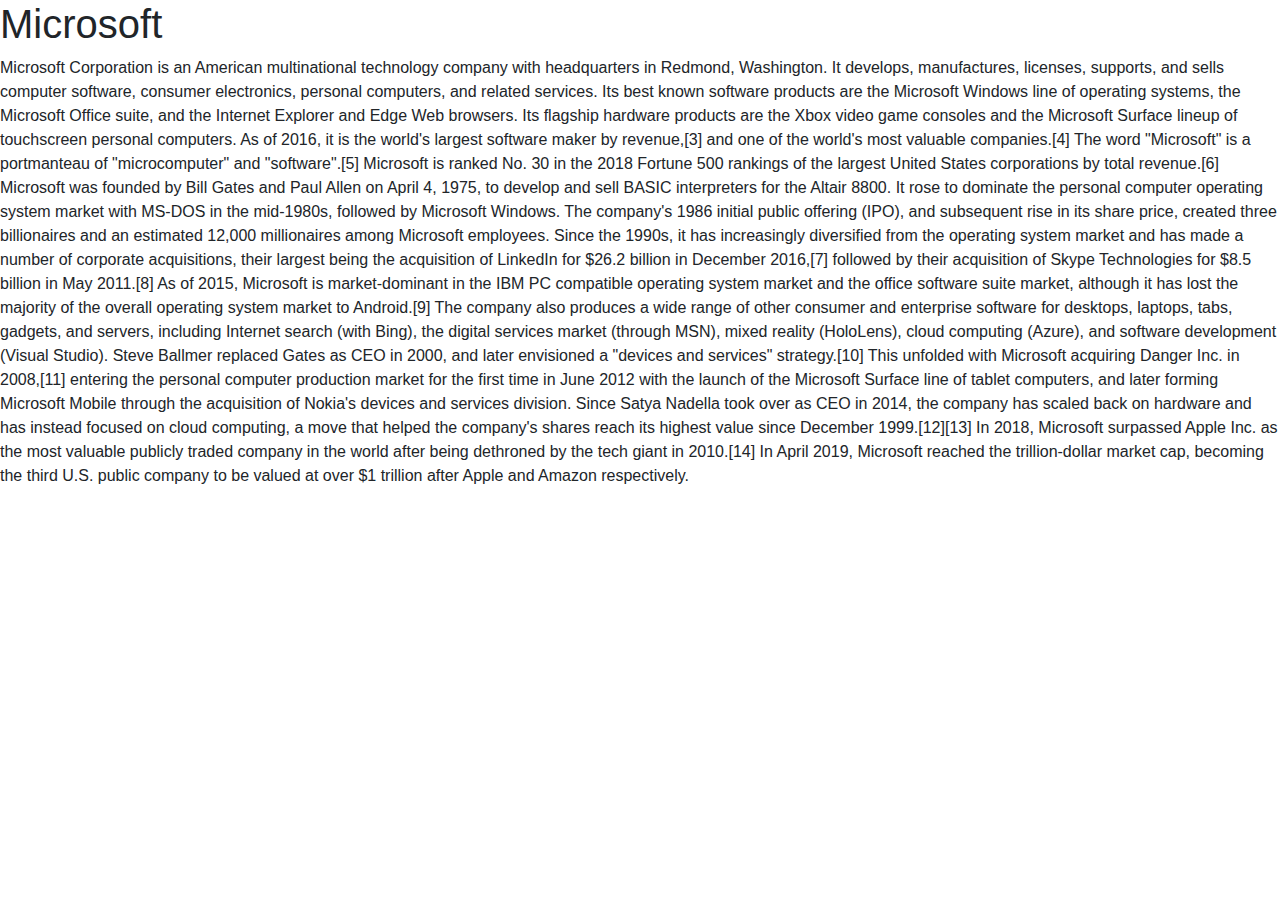
==== AssigmentHTML.html @ 110fbdb4 "Merge pull request #2 from rnwatt/HTML" ====
<!DOCTYPE html>
<html lang="en" dir="ltr">
  <head>
    <link rel="stylesheet" href="https://stackpath.bootstrapcdn.com/bootstrap/4.3.1/css/bootstrap.min.css" integrity="sha384-ggOyR0iXCbMQv3Xipma34MD+dH/1fQ784/j6cY/iJTQUOhcWr7x9JvoRxT2MZw1T" crossorigin="anonymous">
    <meta charset="utf-8">
    <title></title>
  </head>
  <body>
    <h1>Microsoft</h1>
    <p>
      Microsoft Corporation is an American multinational technology company with headquarters in Redmond, Washington. It develops, manufactures, licenses, supports, and sells computer software, consumer electronics, personal computers, and related services. Its best known software products are the Microsoft Windows line of operating systems, the Microsoft Office suite, and the Internet Explorer and Edge Web browsers. Its flagship hardware products are the Xbox video game consoles and the Microsoft Surface lineup of touchscreen personal computers. As of 2016, it is the world's largest software maker by revenue,[3] and one of the world's most valuable companies.[4] The word "Microsoft" is a portmanteau of "microcomputer" and "software".[5] Microsoft is ranked No. 30 in the 2018 Fortune 500 rankings of the largest United States corporations by total revenue.[6]

      Microsoft was founded by Bill Gates and Paul Allen on April 4, 1975, to develop and sell BASIC interpreters for the Altair 8800. It rose to dominate the personal computer operating system market with MS-DOS in the mid-1980s, followed by Microsoft Windows. The company's 1986 initial public offering (IPO), and subsequent rise in its share price, created three billionaires and an estimated 12,000 millionaires among Microsoft employees. Since the 1990s, it has increasingly diversified from the operating system market and has made a number of corporate acquisitions, their largest being the acquisition of LinkedIn for $26.2 billion in December 2016,[7] followed by their acquisition of Skype Technologies for $8.5 billion in May 2011.[8]

      As of 2015, Microsoft is market-dominant in the IBM PC compatible operating system market and the office software suite market, although it has lost the majority of the overall operating system market to Android.[9] The company also produces a wide range of other consumer and enterprise software for desktops, laptops, tabs, gadgets, and servers, including Internet search (with Bing), the digital services market (through MSN), mixed reality (HoloLens), cloud computing (Azure), and software development (Visual Studio).

      Steve Ballmer replaced Gates as CEO in 2000, and later envisioned a "devices and services" strategy.[10] This unfolded with Microsoft acquiring Danger Inc. in 2008,[11] entering the personal computer production market for the first time in June 2012 with the launch of the Microsoft Surface line of tablet computers, and later forming Microsoft Mobile through the acquisition of Nokia's devices and services division. Since Satya Nadella took over as CEO in 2014, the company has scaled back on hardware and has instead focused on cloud computing, a move that helped the company's shares reach its highest value since December 1999.[12][13]

      In 2018, Microsoft surpassed Apple Inc. as the most valuable publicly traded company in the world after being dethroned by the tech giant in 2010.[14] In April 2019, Microsoft reached the trillion-dollar market cap, becoming the third U.S. public company to be valued at over $1 trillion after Apple and Amazon respectively.
    </p>
  </body>
</html>
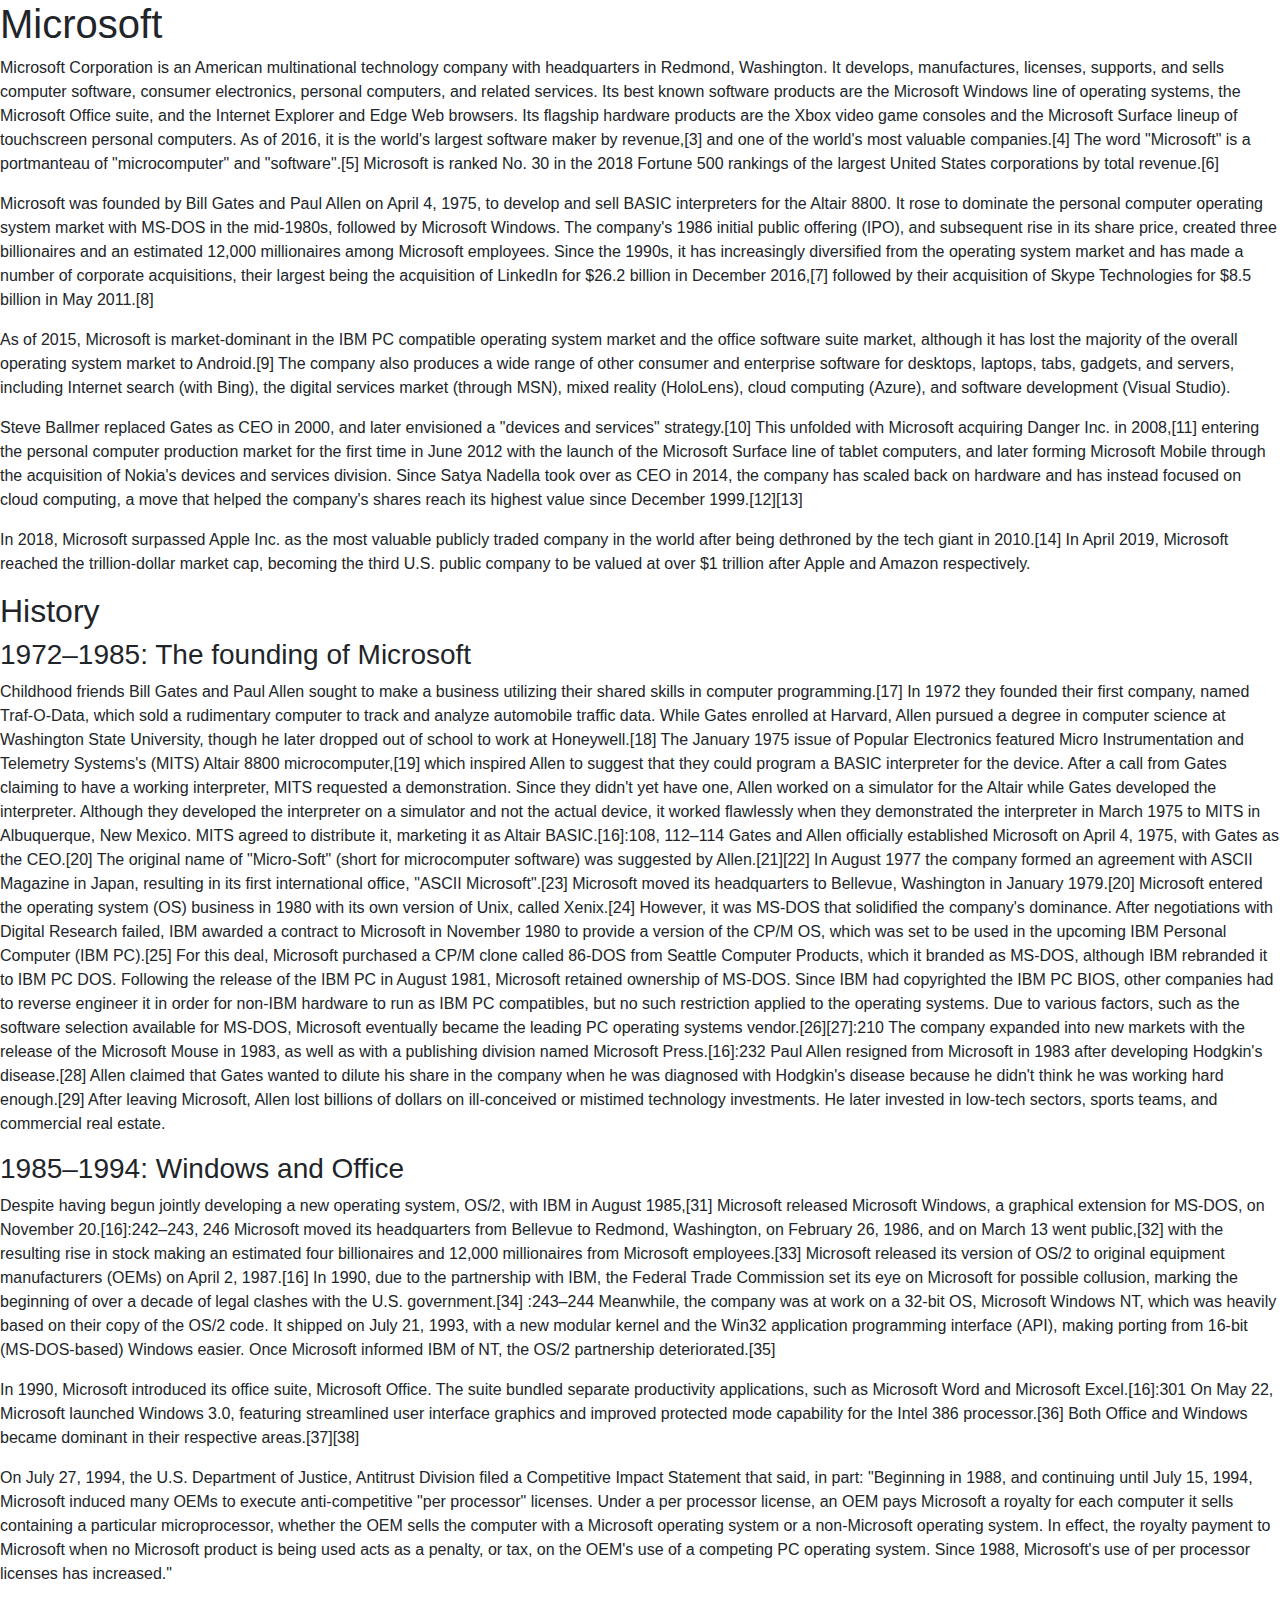
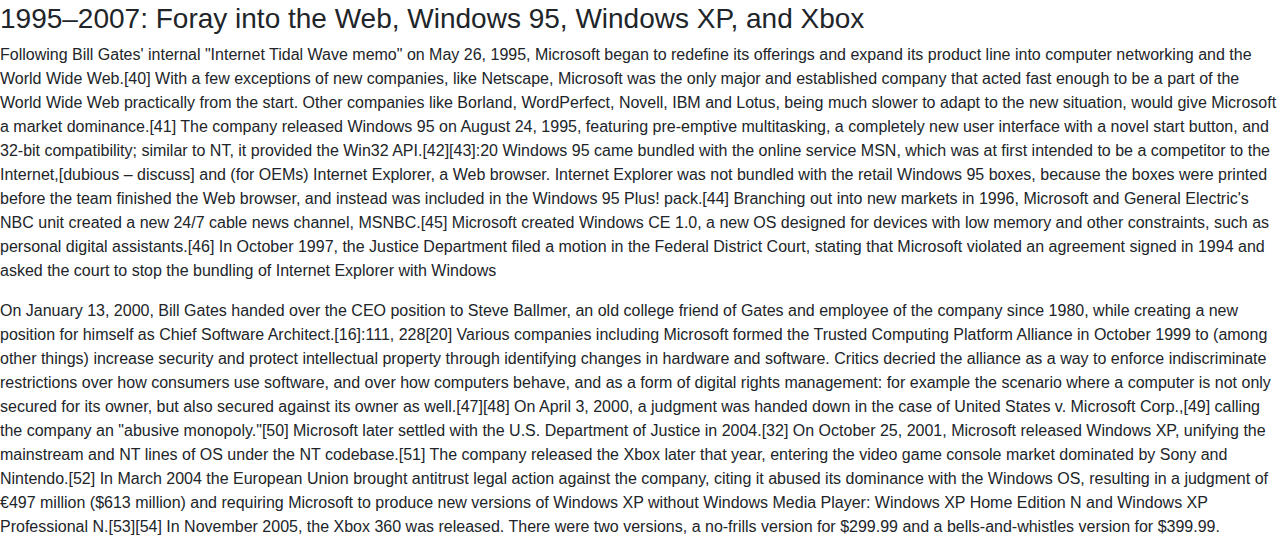
==== commit ce126454: "Merge pull request #3 from rnwatt/HTML" ====
--- a/AssigmentHTML.html
+++ b/AssigmentHTML.html
@@ -9,14 +9,48 @@
     <h1>Microsoft</h1>
     <p>
       Microsoft Corporation is an American multinational technology company with headquarters in Redmond, Washington. It develops, manufactures, licenses, supports, and sells computer software, consumer electronics, personal computers, and related services. Its best known software products are the Microsoft Windows line of operating systems, the Microsoft Office suite, and the Internet Explorer and Edge Web browsers. Its flagship hardware products are the Xbox video game consoles and the Microsoft Surface lineup of touchscreen personal computers. As of 2016, it is the world's largest software maker by revenue,[3] and one of the world's most valuable companies.[4] The word "Microsoft" is a portmanteau of "microcomputer" and "software".[5] Microsoft is ranked No. 30 in the 2018 Fortune 500 rankings of the largest United States corporations by total revenue.[6]
-
+    </p>
+    <p>
       Microsoft was founded by Bill Gates and Paul Allen on April 4, 1975, to develop and sell BASIC interpreters for the Altair 8800. It rose to dominate the personal computer operating system market with MS-DOS in the mid-1980s, followed by Microsoft Windows. The company's 1986 initial public offering (IPO), and subsequent rise in its share price, created three billionaires and an estimated 12,000 millionaires among Microsoft employees. Since the 1990s, it has increasingly diversified from the operating system market and has made a number of corporate acquisitions, their largest being the acquisition of LinkedIn for $26.2 billion in December 2016,[7] followed by their acquisition of Skype Technologies for $8.5 billion in May 2011.[8]
-
+    </p>
+    <p>
       As of 2015, Microsoft is market-dominant in the IBM PC compatible operating system market and the office software suite market, although it has lost the majority of the overall operating system market to Android.[9] The company also produces a wide range of other consumer and enterprise software for desktops, laptops, tabs, gadgets, and servers, including Internet search (with Bing), the digital services market (through MSN), mixed reality (HoloLens), cloud computing (Azure), and software development (Visual Studio).
-
+    </p>
+    <p>
       Steve Ballmer replaced Gates as CEO in 2000, and later envisioned a "devices and services" strategy.[10] This unfolded with Microsoft acquiring Danger Inc. in 2008,[11] entering the personal computer production market for the first time in June 2012 with the launch of the Microsoft Surface line of tablet computers, and later forming Microsoft Mobile through the acquisition of Nokia's devices and services division. Since Satya Nadella took over as CEO in 2014, the company has scaled back on hardware and has instead focused on cloud computing, a move that helped the company's shares reach its highest value since December 1999.[12][13]
-
+    </p>
+    <p>
       In 2018, Microsoft surpassed Apple Inc. as the most valuable publicly traded company in the world after being dethroned by the tech giant in 2010.[14] In April 2019, Microsoft reached the trillion-dollar market cap, becoming the third U.S. public company to be valued at over $1 trillion after Apple and Amazon respectively.
     </p>
+
+    <h2>History</h2>
+    <h3>1972–1985: The founding of Microsoft</h3>
+    <p>
+      Childhood friends Bill Gates and Paul Allen sought to make a business utilizing their shared skills in computer programming.[17] In 1972 they founded their first company, named Traf-O-Data, which sold a rudimentary computer to track and analyze automobile traffic data. While Gates enrolled at Harvard, Allen pursued a degree in computer science at Washington State University, though he later dropped out of school to work at Honeywell.[18] The January 1975 issue of Popular Electronics featured Micro Instrumentation and Telemetry Systems's (MITS) Altair 8800 microcomputer,[19] which inspired Allen to suggest that they could program a BASIC interpreter for the device. After a call from Gates claiming to have a working interpreter, MITS requested a demonstration. Since they didn't yet have one, Allen worked on a simulator for the Altair while Gates developed the interpreter. Although they developed the interpreter on a simulator and not the actual device, it worked flawlessly when they demonstrated the interpreter in March 1975 to MITS in Albuquerque, New Mexico. MITS agreed to distribute it, marketing it as Altair BASIC.[16]:108, 112–114 Gates and Allen officially established Microsoft on April 4, 1975, with Gates as the CEO.[20] The original name of "Micro-Soft" (short for microcomputer software) was suggested by Allen.[21][22] In August 1977 the company formed an agreement with ASCII Magazine in Japan, resulting in its first international office, "ASCII Microsoft".[23] Microsoft moved its headquarters to Bellevue, Washington in January 1979.[20]
+
+      Microsoft entered the operating system (OS) business in 1980 with its own version of Unix, called Xenix.[24] However, it was MS-DOS that solidified the company's dominance. After negotiations with Digital Research failed, IBM awarded a contract to Microsoft in November 1980 to provide a version of the CP/M OS, which was set to be used in the upcoming IBM Personal Computer (IBM PC).[25] For this deal, Microsoft purchased a CP/M clone called 86-DOS from Seattle Computer Products, which it branded as MS-DOS, although IBM rebranded it to IBM PC DOS. Following the release of the IBM PC in August 1981, Microsoft retained ownership of MS-DOS. Since IBM had copyrighted the IBM PC BIOS, other companies had to reverse engineer it in order for non-IBM hardware to run as IBM PC compatibles, but no such restriction applied to the operating systems. Due to various factors, such as the software selection available for MS-DOS, Microsoft eventually became the leading PC operating systems vendor.[26][27]:210 The company expanded into new markets with the release of the Microsoft Mouse in 1983, as well as with a publishing division named Microsoft Press.[16]:232 Paul Allen resigned from Microsoft in 1983 after developing Hodgkin's disease.[28] Allen claimed that Gates wanted to dilute his share in the company when he was diagnosed with Hodgkin's disease because he didn't think he was working hard enough.[29] After leaving Microsoft, Allen lost billions of dollars on ill-conceived or mistimed technology investments. He later invested in low-tech sectors, sports teams, and commercial real estate.
+    </p>
+
+    <h3>1985–1994: Windows and Office</h3>
+    <p>
+      Despite having begun jointly developing a new operating system, OS/2, with IBM in August 1985,[31] Microsoft released Microsoft Windows, a graphical extension for MS-DOS, on November 20.[16]:242–243, 246 Microsoft moved its headquarters from Bellevue to Redmond, Washington, on February 26, 1986, and on March 13 went public,[32] with the resulting rise in stock making an estimated four billionaires and 12,000 millionaires from Microsoft employees.[33] Microsoft released its version of OS/2 to original equipment manufacturers (OEMs) on April 2, 1987.[16] In 1990, due to the partnership with IBM, the Federal Trade Commission set its eye on Microsoft for possible collusion, marking the beginning of over a decade of legal clashes with the U.S. government.[34] :243–244 Meanwhile, the company was at work on a 32-bit OS, Microsoft Windows NT, which was heavily based on their copy of the OS/2 code. It shipped on July 21, 1993, with a new modular kernel and the Win32 application programming interface (API), making porting from 16-bit (MS-DOS-based) Windows easier. Once Microsoft informed IBM of NT, the OS/2 partnership deteriorated.[35]
+    </p>
+    <p>
+      In 1990, Microsoft introduced its office suite, Microsoft Office. The suite bundled separate productivity applications, such as Microsoft Word and Microsoft Excel.[16]:301 On May 22, Microsoft launched Windows 3.0, featuring streamlined user interface graphics and improved protected mode capability for the Intel 386 processor.[36] Both Office and Windows became dominant in their respective areas.[37][38]
+    </p>
+    <p>
+      On July 27, 1994, the U.S. Department of Justice, Antitrust Division filed a Competitive Impact Statement that said, in part: "Beginning in 1988, and continuing until July 15, 1994, Microsoft induced many OEMs to execute anti-competitive "per processor" licenses. Under a per processor license, an OEM pays Microsoft a royalty for each computer it sells containing a particular microprocessor, whether the OEM sells the computer with a Microsoft operating system or a non-Microsoft operating system. In effect, the royalty payment to Microsoft when no Microsoft product is being used acts as a penalty, or tax, on the OEM's use of a competing PC operating system. Since 1988, Microsoft's use of per processor licenses has increased."
+    </p>
+
+    <h3>1995–2007: Foray into the Web, Windows 95, Windows XP, and Xbox</h3>
+    <p>
+      Following Bill Gates' internal "Internet Tidal Wave memo" on May 26, 1995, Microsoft began to redefine its offerings and expand its product line into computer networking and the World Wide Web.[40] With a few exceptions of new companies, like Netscape, Microsoft was the only major and established company that acted fast enough to be a part of the World Wide Web practically from the start. Other companies like Borland, WordPerfect, Novell, IBM and Lotus, being much slower to adapt to the new situation, would give Microsoft a market dominance.[41] The company released Windows 95 on August 24, 1995, featuring pre-emptive multitasking, a completely new user interface with a novel start button, and 32-bit compatibility; similar to NT, it provided the Win32 API.[42][43]:20 Windows 95 came bundled with the online service MSN, which was at first intended to be a competitor to the Internet,[dubious – discuss] and (for OEMs) Internet Explorer, a Web browser. Internet Explorer was not bundled with the retail Windows 95 boxes, because the boxes were printed before the team finished the Web browser, and instead was included in the Windows 95 Plus! pack.[44] Branching out into new markets in 1996, Microsoft and General Electric's NBC unit created a new 24/7 cable news channel, MSNBC.[45] Microsoft created Windows CE 1.0, a new OS designed for devices with low memory and other constraints, such as personal digital assistants.[46] In October 1997, the Justice Department filed a motion in the Federal District Court, stating that Microsoft violated an agreement signed in 1994 and asked the court to stop the bundling of Internet Explorer with Windows
+    </p>
+    <p>
+      On January 13, 2000, Bill Gates handed over the CEO position to Steve Ballmer, an old college friend of Gates and employee of the company since 1980, while creating a new position for himself as Chief Software Architect.[16]:111, 228[20] Various companies including Microsoft formed the Trusted Computing Platform Alliance in October 1999 to (among other things) increase security and protect intellectual property through identifying changes in hardware and software. Critics decried the alliance as a way to enforce indiscriminate restrictions over how consumers use software, and over how computers behave, and as a form of digital rights management: for example the scenario where a computer is not only secured for its owner, but also secured against its owner as well.[47][48] On April 3, 2000, a judgment was handed down in the case of United States v. Microsoft Corp.,[49] calling the company an "abusive monopoly."[50] Microsoft later settled with the U.S. Department of Justice in 2004.[32] On October 25, 2001, Microsoft released Windows XP, unifying the mainstream and NT lines of OS under the NT codebase.[51] The company released the Xbox later that year, entering the video game console market dominated by Sony and Nintendo.[52] In March 2004 the European Union brought antitrust legal action against the company, citing it abused its dominance with the Windows OS, resulting in a judgment of €497 million ($613 million) and requiring Microsoft to produce new versions of Windows XP without Windows Media Player: Windows XP Home Edition N and Windows XP Professional N.[53][54] In November 2005, the Xbox 360 was released. There were two versions, a no-frills version for $299.99 and a bells-and-whistles version for $399.99.
+    </p>
+
+    <h3></h3>
+
   </body>
 </html>
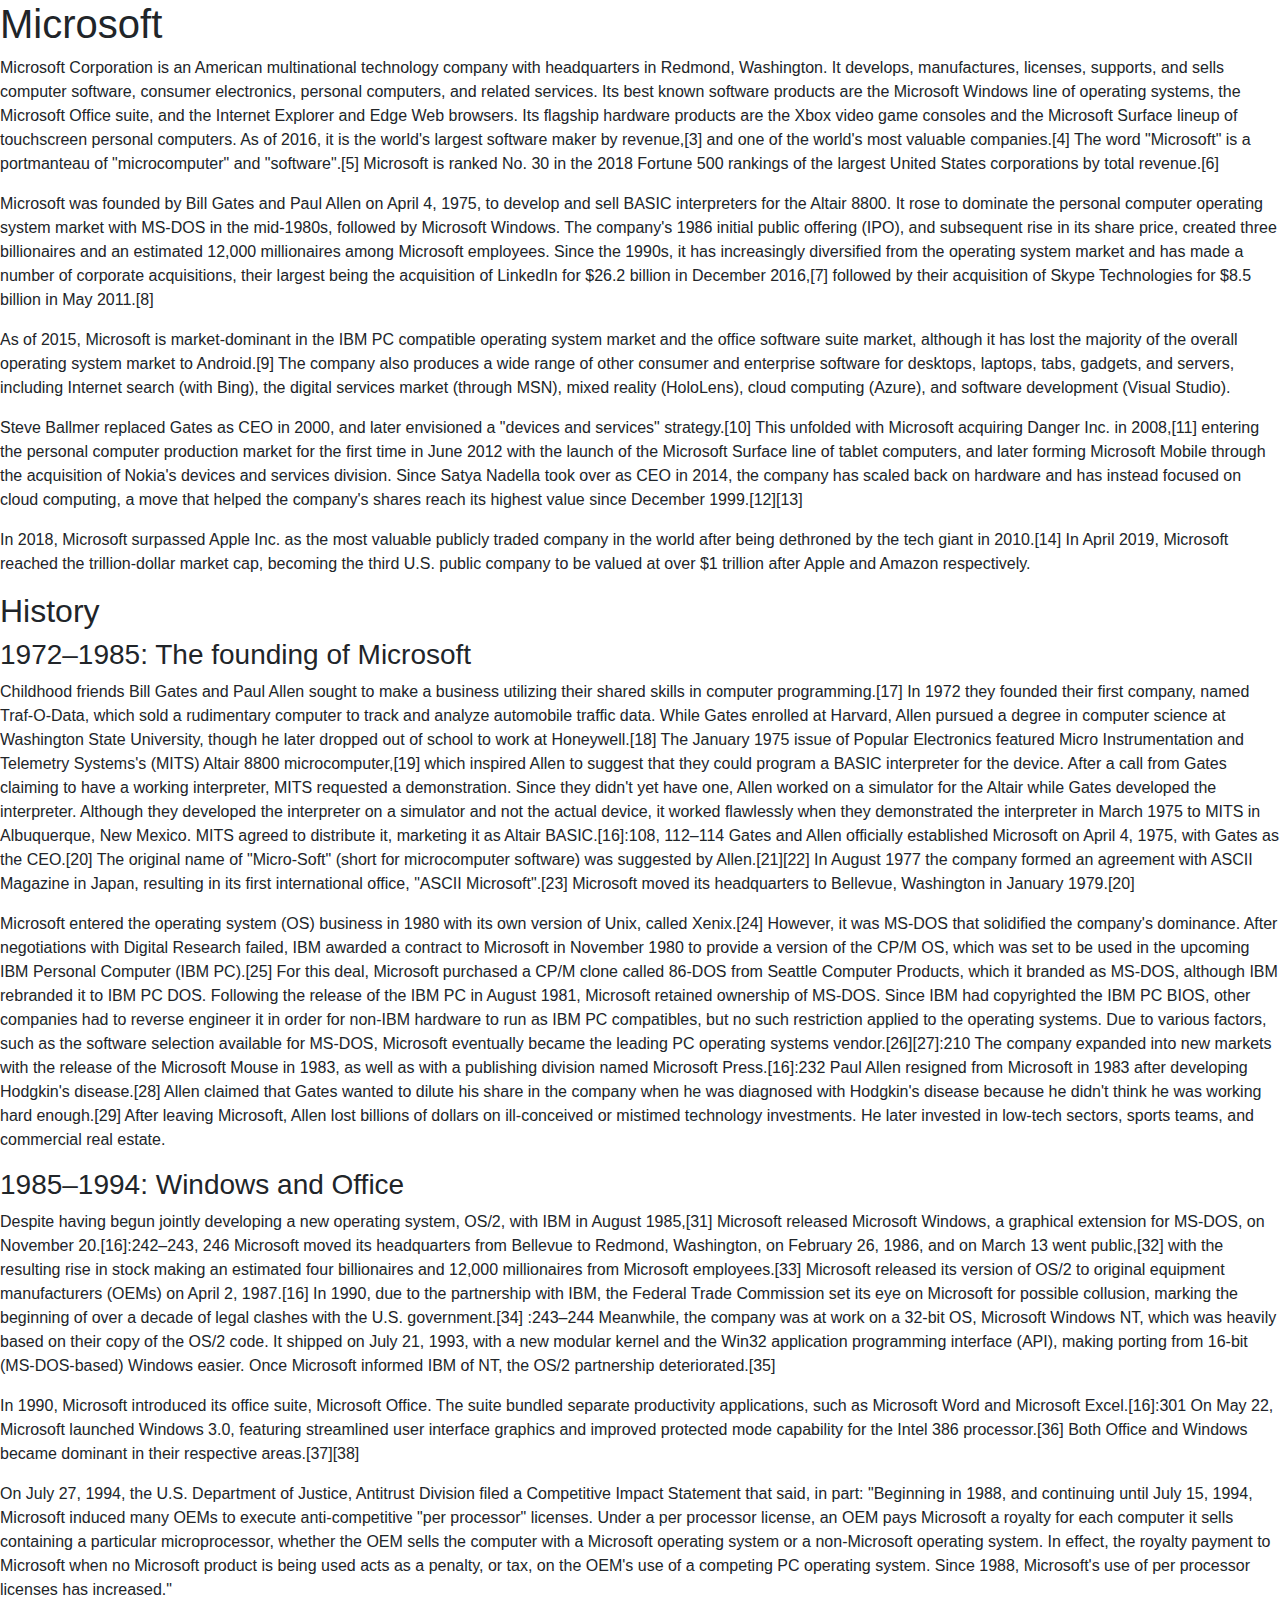
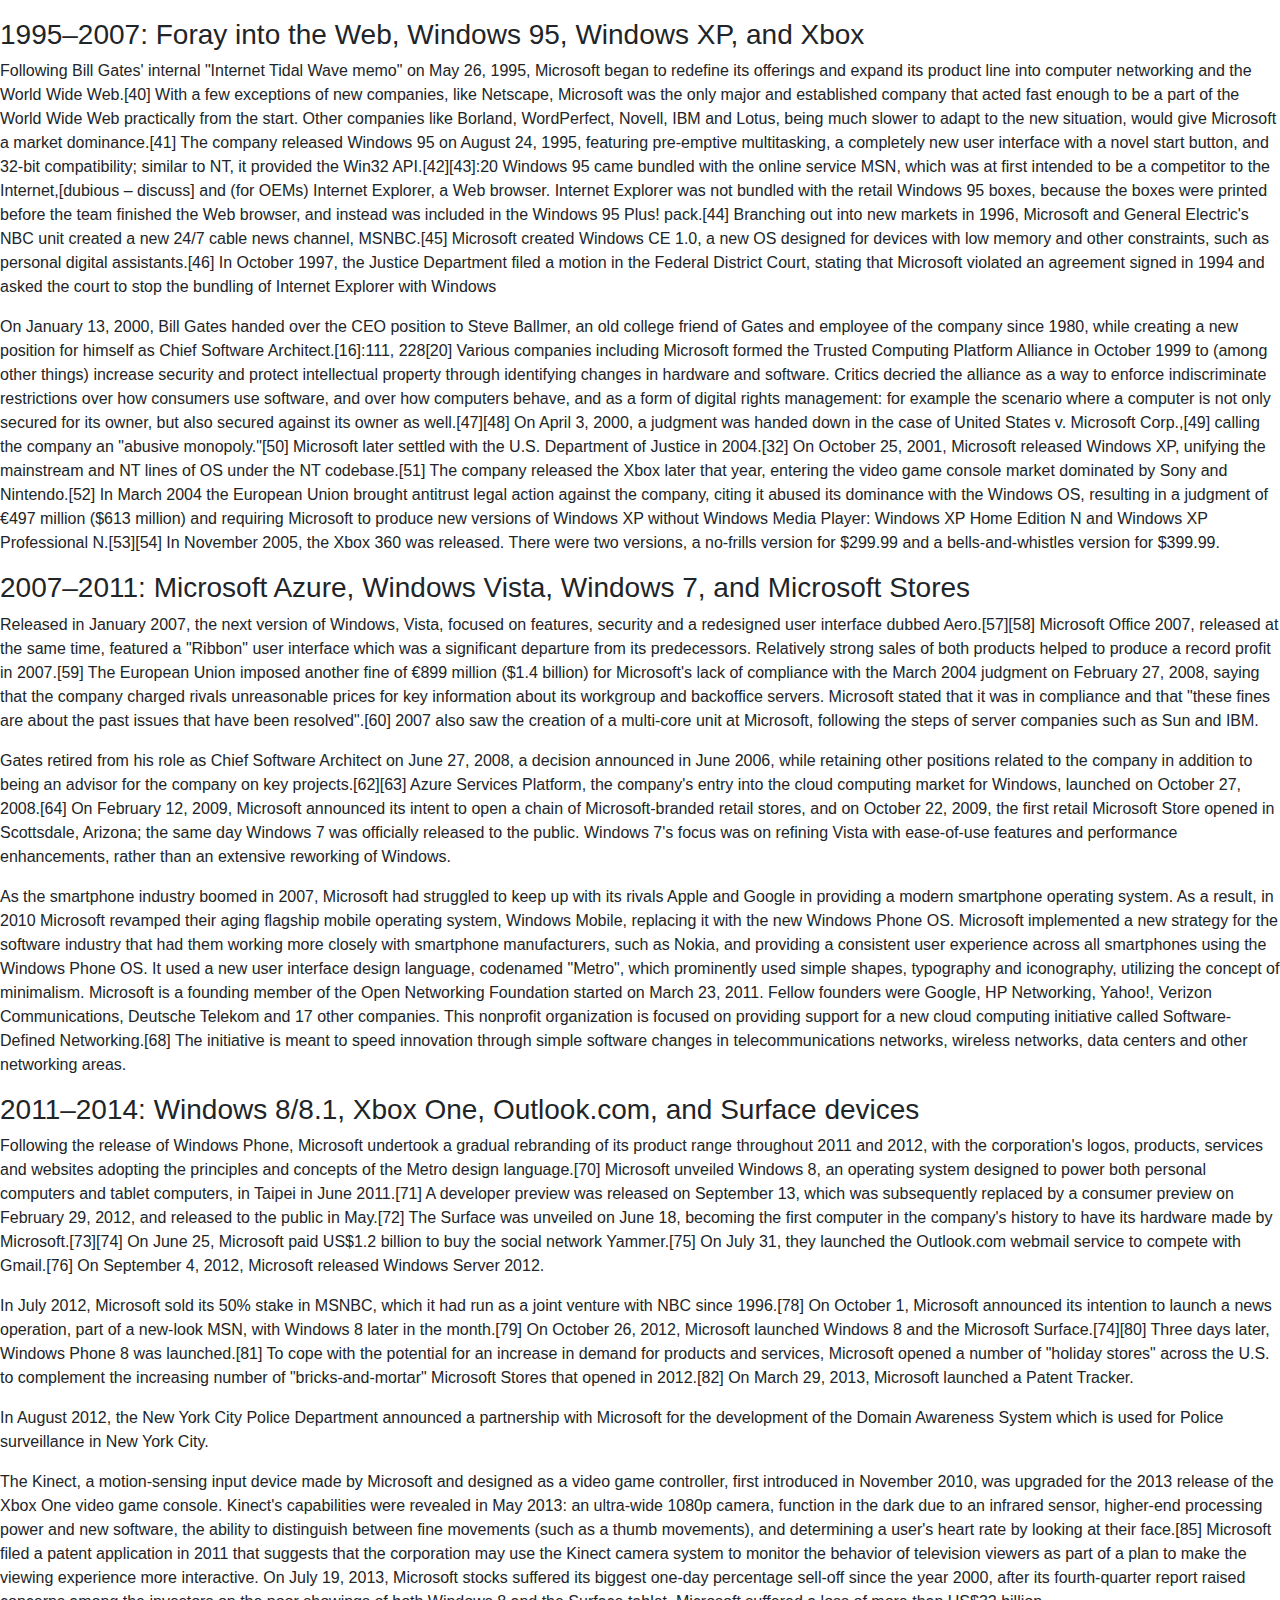
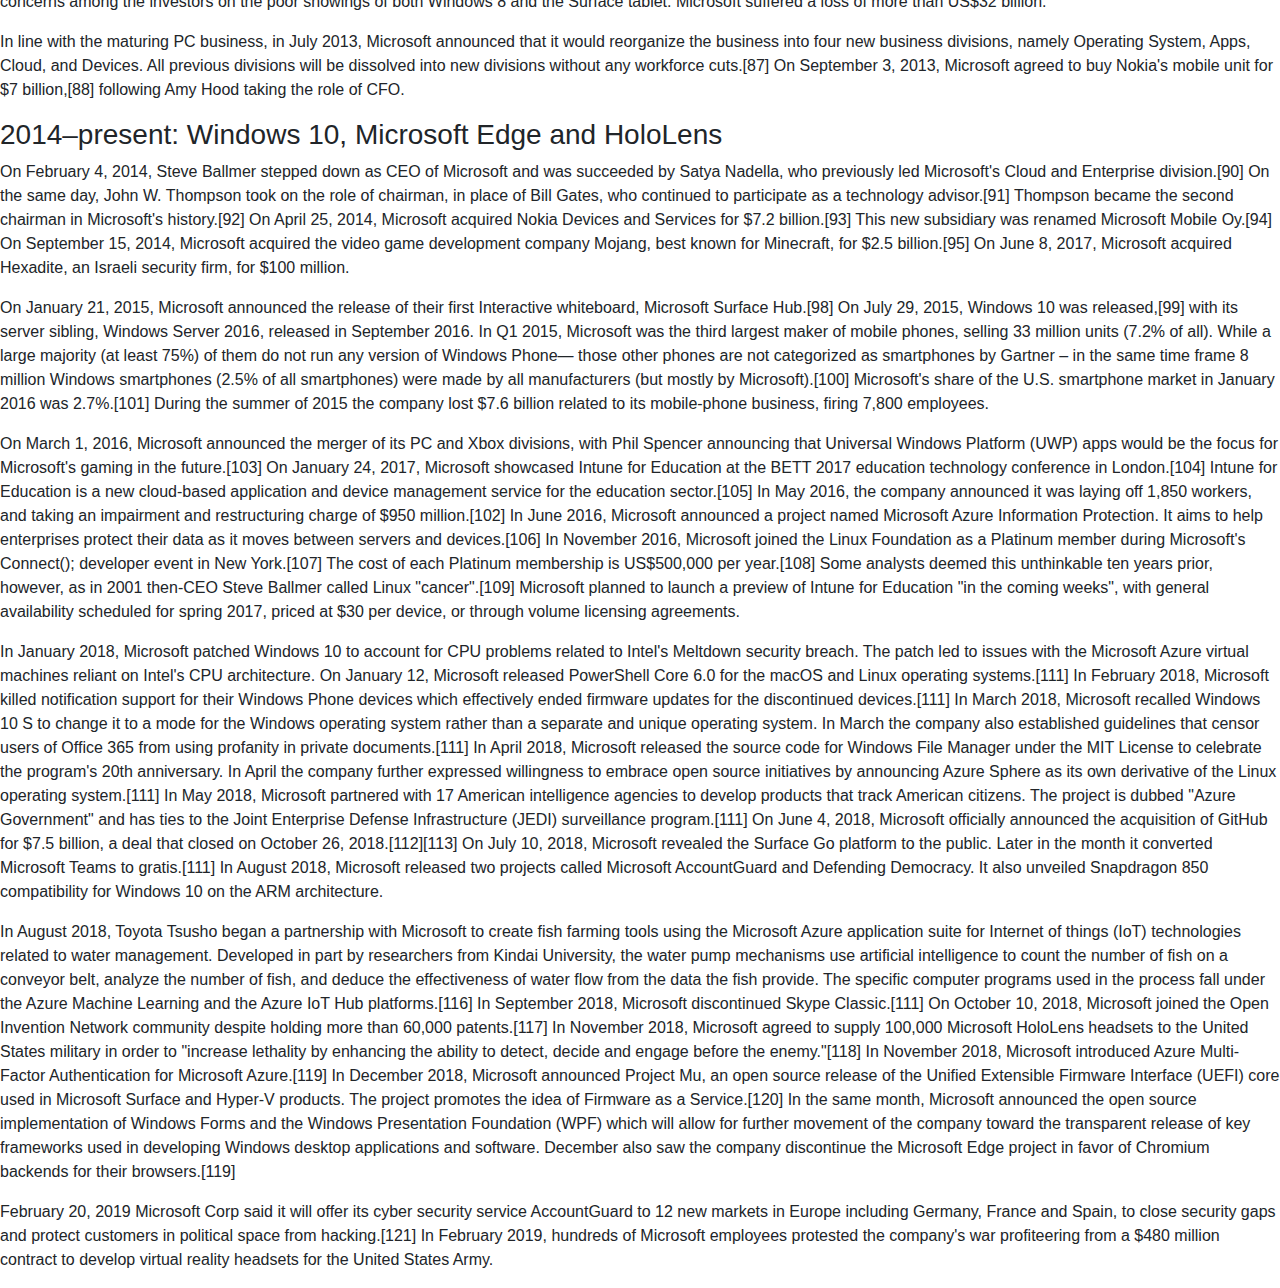
==== commit 17b4f79a: "Halfway through the Wikipedia Page" ====
--- a/AssigmentHTML.html
+++ b/AssigmentHTML.html
@@ -27,7 +27,8 @@
     <h3>1972–1985: The founding of Microsoft</h3>
     <p>
       Childhood friends Bill Gates and Paul Allen sought to make a business utilizing their shared skills in computer programming.[17] In 1972 they founded their first company, named Traf-O-Data, which sold a rudimentary computer to track and analyze automobile traffic data. While Gates enrolled at Harvard, Allen pursued a degree in computer science at Washington State University, though he later dropped out of school to work at Honeywell.[18] The January 1975 issue of Popular Electronics featured Micro Instrumentation and Telemetry Systems's (MITS) Altair 8800 microcomputer,[19] which inspired Allen to suggest that they could program a BASIC interpreter for the device. After a call from Gates claiming to have a working interpreter, MITS requested a demonstration. Since they didn't yet have one, Allen worked on a simulator for the Altair while Gates developed the interpreter. Although they developed the interpreter on a simulator and not the actual device, it worked flawlessly when they demonstrated the interpreter in March 1975 to MITS in Albuquerque, New Mexico. MITS agreed to distribute it, marketing it as Altair BASIC.[16]:108, 112–114 Gates and Allen officially established Microsoft on April 4, 1975, with Gates as the CEO.[20] The original name of "Micro-Soft" (short for microcomputer software) was suggested by Allen.[21][22] In August 1977 the company formed an agreement with ASCII Magazine in Japan, resulting in its first international office, "ASCII Microsoft".[23] Microsoft moved its headquarters to Bellevue, Washington in January 1979.[20]
-
+    </p>
+    <p>
       Microsoft entered the operating system (OS) business in 1980 with its own version of Unix, called Xenix.[24] However, it was MS-DOS that solidified the company's dominance. After negotiations with Digital Research failed, IBM awarded a contract to Microsoft in November 1980 to provide a version of the CP/M OS, which was set to be used in the upcoming IBM Personal Computer (IBM PC).[25] For this deal, Microsoft purchased a CP/M clone called 86-DOS from Seattle Computer Products, which it branded as MS-DOS, although IBM rebranded it to IBM PC DOS. Following the release of the IBM PC in August 1981, Microsoft retained ownership of MS-DOS. Since IBM had copyrighted the IBM PC BIOS, other companies had to reverse engineer it in order for non-IBM hardware to run as IBM PC compatibles, but no such restriction applied to the operating systems. Due to various factors, such as the software selection available for MS-DOS, Microsoft eventually became the leading PC operating systems vendor.[26][27]:210 The company expanded into new markets with the release of the Microsoft Mouse in 1983, as well as with a publishing division named Microsoft Press.[16]:232 Paul Allen resigned from Microsoft in 1983 after developing Hodgkin's disease.[28] Allen claimed that Gates wanted to dilute his share in the company when he was diagnosed with Hodgkin's disease because he didn't think he was working hard enough.[29] After leaving Microsoft, Allen lost billions of dollars on ill-conceived or mistimed technology investments. He later invested in low-tech sectors, sports teams, and commercial real estate.
     </p>
 
@@ -50,7 +51,53 @@
       On January 13, 2000, Bill Gates handed over the CEO position to Steve Ballmer, an old college friend of Gates and employee of the company since 1980, while creating a new position for himself as Chief Software Architect.[16]:111, 228[20] Various companies including Microsoft formed the Trusted Computing Platform Alliance in October 1999 to (among other things) increase security and protect intellectual property through identifying changes in hardware and software. Critics decried the alliance as a way to enforce indiscriminate restrictions over how consumers use software, and over how computers behave, and as a form of digital rights management: for example the scenario where a computer is not only secured for its owner, but also secured against its owner as well.[47][48] On April 3, 2000, a judgment was handed down in the case of United States v. Microsoft Corp.,[49] calling the company an "abusive monopoly."[50] Microsoft later settled with the U.S. Department of Justice in 2004.[32] On October 25, 2001, Microsoft released Windows XP, unifying the mainstream and NT lines of OS under the NT codebase.[51] The company released the Xbox later that year, entering the video game console market dominated by Sony and Nintendo.[52] In March 2004 the European Union brought antitrust legal action against the company, citing it abused its dominance with the Windows OS, resulting in a judgment of €497 million ($613 million) and requiring Microsoft to produce new versions of Windows XP without Windows Media Player: Windows XP Home Edition N and Windows XP Professional N.[53][54] In November 2005, the Xbox 360 was released. There were two versions, a no-frills version for $299.99 and a bells-and-whistles version for $399.99.
     </p>
 
-    <h3></h3>
+    <h3>2007–2011: Microsoft Azure, Windows Vista, Windows 7, and Microsoft Stores</h3>
+    <p>
+      Released in January 2007, the next version of Windows, Vista, focused on features, security and a redesigned user interface dubbed Aero.[57][58] Microsoft Office 2007, released at the same time, featured a "Ribbon" user interface which was a significant departure from its predecessors. Relatively strong sales of both products helped to produce a record profit in 2007.[59] The European Union imposed another fine of €899 million ($1.4 billion) for Microsoft's lack of compliance with the March 2004 judgment on February 27, 2008, saying that the company charged rivals unreasonable prices for key information about its workgroup and backoffice servers. Microsoft stated that it was in compliance and that "these fines are about the past issues that have been resolved".[60] 2007 also saw the creation of a multi-core unit at Microsoft, following the steps of server companies such as Sun and IBM.
+    </p>
+    <p>
+      Gates retired from his role as Chief Software Architect on June 27, 2008, a decision announced in June 2006, while retaining other positions related to the company in addition to being an advisor for the company on key projects.[62][63] Azure Services Platform, the company's entry into the cloud computing market for Windows, launched on October 27, 2008.[64] On February 12, 2009, Microsoft announced its intent to open a chain of Microsoft-branded retail stores, and on October 22, 2009, the first retail Microsoft Store opened in Scottsdale, Arizona; the same day Windows 7 was officially released to the public. Windows 7's focus was on refining Vista with ease-of-use features and performance enhancements, rather than an extensive reworking of Windows.
+    </p>
+    <p>
+      As the smartphone industry boomed in 2007, Microsoft had struggled to keep up with its rivals Apple and Google in providing a modern smartphone operating system. As a result, in 2010 Microsoft revamped their aging flagship mobile operating system, Windows Mobile, replacing it with the new Windows Phone OS. Microsoft implemented a new strategy for the software industry that had them working more closely with smartphone manufacturers, such as Nokia, and providing a consistent user experience across all smartphones using the Windows Phone OS. It used a new user interface design language, codenamed "Metro", which prominently used simple shapes, typography and iconography, utilizing the concept of minimalism. Microsoft is a founding member of the Open Networking Foundation started on March 23, 2011. Fellow founders were Google, HP Networking, Yahoo!, Verizon Communications, Deutsche Telekom and 17 other companies. This nonprofit organization is focused on providing support for a new cloud computing initiative called Software-Defined Networking.[68] The initiative is meant to speed innovation through simple software changes in telecommunications networks, wireless networks, data centers and other networking areas.
+    </p>
+    <h3>2011–2014: Windows 8/8.1, Xbox One, Outlook.com, and Surface devices</h3>
+    <p>
+      Following the release of Windows Phone, Microsoft undertook a gradual rebranding of its product range throughout 2011 and 2012, with the corporation's logos, products, services and websites adopting the principles and concepts of the Metro design language.[70] Microsoft unveiled Windows 8, an operating system designed to power both personal computers and tablet computers, in Taipei in June 2011.[71] A developer preview was released on September 13, which was subsequently replaced by a consumer preview on February 29, 2012, and released to the public in May.[72] The Surface was unveiled on June 18, becoming the first computer in the company's history to have its hardware made by Microsoft.[73][74] On June 25, Microsoft paid US$1.2 billion to buy the social network Yammer.[75] On July 31, they launched the Outlook.com webmail service to compete with Gmail.[76] On September 4, 2012, Microsoft released Windows Server 2012.
+    </p>
+    <p>
+      In July 2012, Microsoft sold its 50% stake in MSNBC, which it had run as a joint venture with NBC since 1996.[78] On October 1, Microsoft announced its intention to launch a news operation, part of a new-look MSN, with Windows 8 later in the month.[79] On October 26, 2012, Microsoft launched Windows 8 and the Microsoft Surface.[74][80] Three days later, Windows Phone 8 was launched.[81] To cope with the potential for an increase in demand for products and services, Microsoft opened a number of "holiday stores" across the U.S. to complement the increasing number of "bricks-and-mortar" Microsoft Stores that opened in 2012.[82] On March 29, 2013, Microsoft launched a Patent Tracker.
+    </p>
+    <p>
+      In August 2012, the New York City Police Department announced a partnership with Microsoft for the development of the Domain Awareness System which is used for Police surveillance in New York City.
+    </p>
+    <p>
+      The Kinect, a motion-sensing input device made by Microsoft and designed as a video game controller, first introduced in November 2010, was upgraded for the 2013 release of the Xbox One video game console. Kinect's capabilities were revealed in May 2013: an ultra-wide 1080p camera, function in the dark due to an infrared sensor, higher-end processing power and new software, the ability to distinguish between fine movements (such as a thumb movements), and determining a user's heart rate by looking at their face.[85] Microsoft filed a patent application in 2011 that suggests that the corporation may use the Kinect camera system to monitor the behavior of television viewers as part of a plan to make the viewing experience more interactive. On July 19, 2013, Microsoft stocks suffered its biggest one-day percentage sell-off since the year 2000, after its fourth-quarter report raised concerns among the investors on the poor showings of both Windows 8 and the Surface tablet. Microsoft suffered a loss of more than US$32 billion.
+    </p>
+    <p>
+      In line with the maturing PC business, in July 2013, Microsoft announced that it would reorganize the business into four new business divisions, namely Operating System, Apps, Cloud, and Devices. All previous divisions will be dissolved into new divisions without any workforce cuts.[87] On September 3, 2013, Microsoft agreed to buy Nokia's mobile unit for $7 billion,[88] following Amy Hood taking the role of CFO.
+    </p>
+
+    <h3>2014–present: Windows 10, Microsoft Edge and HoloLens</h3>
+
+    <p>
+      On February 4, 2014, Steve Ballmer stepped down as CEO of Microsoft and was succeeded by Satya Nadella, who previously led Microsoft's Cloud and Enterprise division.[90] On the same day, John W. Thompson took on the role of chairman, in place of Bill Gates, who continued to participate as a technology advisor.[91] Thompson became the second chairman in Microsoft's history.[92] On April 25, 2014, Microsoft acquired Nokia Devices and Services for $7.2 billion.[93] This new subsidiary was renamed Microsoft Mobile Oy.[94] On September 15, 2014, Microsoft acquired the video game development company Mojang, best known for Minecraft, for $2.5 billion.[95] On June 8, 2017, Microsoft acquired Hexadite, an Israeli security firm, for $100 million.
+    </p>
+    <p>
+      On January 21, 2015, Microsoft announced the release of their first Interactive whiteboard, Microsoft Surface Hub.[98] On July 29, 2015, Windows 10 was released,[99] with its server sibling, Windows Server 2016, released in September 2016. In Q1 2015, Microsoft was the third largest maker of mobile phones, selling 33 million units (7.2% of all). While a large majority (at least 75%) of them do not run any version of Windows Phone— those other phones are not categorized as smartphones by Gartner – in the same time frame 8 million Windows smartphones (2.5% of all smartphones) were made by all manufacturers (but mostly by Microsoft).[100] Microsoft's share of the U.S. smartphone market in January 2016 was 2.7%.[101] During the summer of 2015 the company lost $7.6 billion related to its mobile-phone business, firing 7,800 employees.
+    </p>
+    <p>
+      On March 1, 2016, Microsoft announced the merger of its PC and Xbox divisions, with Phil Spencer announcing that Universal Windows Platform (UWP) apps would be the focus for Microsoft's gaming in the future.[103] On January 24, 2017, Microsoft showcased Intune for Education at the BETT 2017 education technology conference in London.[104] Intune for Education is a new cloud-based application and device management service for the education sector.[105] In May 2016, the company announced it was laying off 1,850 workers, and taking an impairment and restructuring charge of $950 million.[102] In June 2016, Microsoft announced a project named Microsoft Azure Information Protection. It aims to help enterprises protect their data as it moves between servers and devices.[106] In November 2016, Microsoft joined the Linux Foundation as a Platinum member during Microsoft's Connect(); developer event in New York.[107] The cost of each Platinum membership is US$500,000 per year.[108] Some analysts deemed this unthinkable ten years prior, however, as in 2001 then-CEO Steve Ballmer called Linux "cancer".[109] Microsoft planned to launch a preview of Intune for Education "in the coming weeks", with general availability scheduled for spring 2017, priced at $30 per device, or through volume licensing agreements.
+    </p>  
+    <p>
+      In January 2018, Microsoft patched Windows 10 to account for CPU problems related to Intel's Meltdown security breach. The patch led to issues with the Microsoft Azure virtual machines reliant on Intel's CPU architecture. On January 12, Microsoft released PowerShell Core 6.0 for the macOS and Linux operating systems.[111] In February 2018, Microsoft killed notification support for their Windows Phone devices which effectively ended firmware updates for the discontinued devices.[111] In March 2018, Microsoft recalled Windows 10 S to change it to a mode for the Windows operating system rather than a separate and unique operating system. In March the company also established guidelines that censor users of Office 365 from using profanity in private documents.[111] In April 2018, Microsoft released the source code for Windows File Manager under the MIT License to celebrate the program's 20th anniversary. In April the company further expressed willingness to embrace open source initiatives by announcing Azure Sphere as its own derivative of the Linux operating system.[111] In May 2018, Microsoft partnered with 17 American intelligence agencies to develop products that track American citizens. The project is dubbed "Azure Government" and has ties to the Joint Enterprise Defense Infrastructure (JEDI) surveillance program.[111] On June 4, 2018, Microsoft officially announced the acquisition of GitHub for $7.5 billion, a deal that closed on October 26, 2018.[112][113] On July 10, 2018, Microsoft revealed the Surface Go platform to the public. Later in the month it converted Microsoft Teams to gratis.[111] In August 2018, Microsoft released two projects called Microsoft AccountGuard and Defending Democracy. It also unveiled Snapdragon 850 compatibility for Windows 10 on the ARM architecture.
+    </p>
+    <p>
+      In August 2018, Toyota Tsusho began a partnership with Microsoft to create fish farming tools using the Microsoft Azure application suite for Internet of things (IoT) technologies related to water management. Developed in part by researchers from Kindai University, the water pump mechanisms use artificial intelligence to count the number of fish on a conveyor belt, analyze the number of fish, and deduce the effectiveness of water flow from the data the fish provide. The specific computer programs used in the process fall under the Azure Machine Learning and the Azure IoT Hub platforms.[116] In September 2018, Microsoft discontinued Skype Classic.[111] On October 10, 2018, Microsoft joined the Open Invention Network community despite holding more than 60,000 patents.[117] In November 2018, Microsoft agreed to supply 100,000 Microsoft HoloLens headsets to the United States military in order to "increase lethality by enhancing the ability to detect, decide and engage before the enemy."[118] In November 2018, Microsoft introduced Azure Multi-Factor Authentication for Microsoft Azure.[119] In December 2018, Microsoft announced Project Mu, an open source release of the Unified Extensible Firmware Interface (UEFI) core used in Microsoft Surface and Hyper-V products. The project promotes the idea of Firmware as a Service.[120] In the same month, Microsoft announced the open source implementation of Windows Forms and the Windows Presentation Foundation (WPF) which will allow for further movement of the company toward the transparent release of key frameworks used in developing Windows desktop applications and software. December also saw the company discontinue the Microsoft Edge project in favor of Chromium backends for their browsers.[119]
+    </p>
+    <p>
+      February 20, 2019 Microsoft Corp said it will offer its cyber security service AccountGuard to 12 new markets in Europe including Germany, France and Spain, to close security gaps and protect customers in political space from hacking.[121] In February 2019, hundreds of Microsoft employees protested the company's war profiteering from a $480 million contract to develop virtual reality headsets for the United States Army.
+    </p>
 
   </body>
 </html>
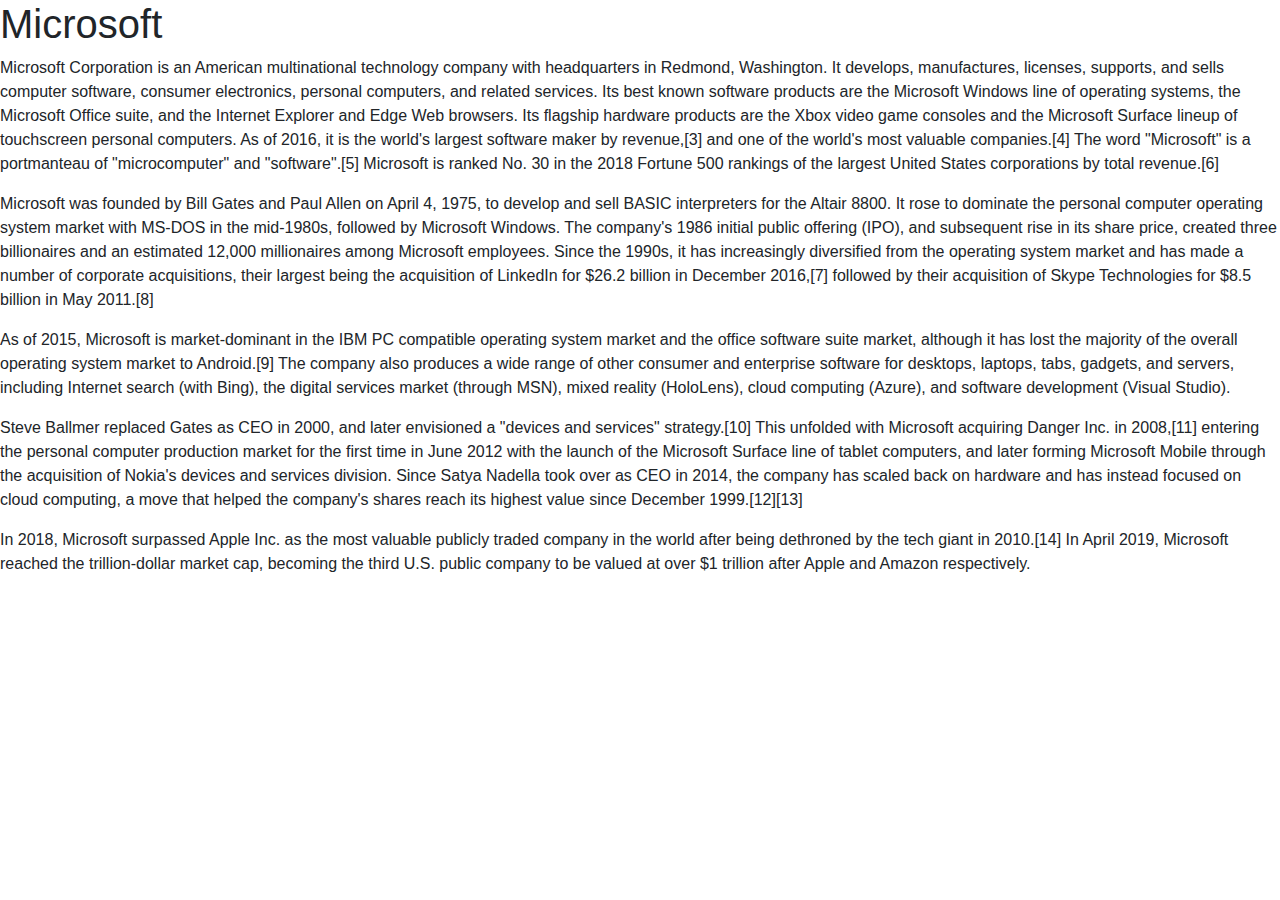
==== commit ac03c367: "Merge pull request #5 from rnwatt/HTML" ====
--- a/AssigmentHTML.html
+++ b/AssigmentHTML.html
@@ -6,98 +6,28 @@
     <title></title>
   </head>
   <body>
+
     <h1>Microsoft</h1>
+
     <p>
       Microsoft Corporation is an American multinational technology company with headquarters in Redmond, Washington. It develops, manufactures, licenses, supports, and sells computer software, consumer electronics, personal computers, and related services. Its best known software products are the Microsoft Windows line of operating systems, the Microsoft Office suite, and the Internet Explorer and Edge Web browsers. Its flagship hardware products are the Xbox video game consoles and the Microsoft Surface lineup of touchscreen personal computers. As of 2016, it is the world's largest software maker by revenue,[3] and one of the world's most valuable companies.[4] The word "Microsoft" is a portmanteau of "microcomputer" and "software".[5] Microsoft is ranked No. 30 in the 2018 Fortune 500 rankings of the largest United States corporations by total revenue.[6]
     </p>
+
     <p>
       Microsoft was founded by Bill Gates and Paul Allen on April 4, 1975, to develop and sell BASIC interpreters for the Altair 8800. It rose to dominate the personal computer operating system market with MS-DOS in the mid-1980s, followed by Microsoft Windows. The company's 1986 initial public offering (IPO), and subsequent rise in its share price, created three billionaires and an estimated 12,000 millionaires among Microsoft employees. Since the 1990s, it has increasingly diversified from the operating system market and has made a number of corporate acquisitions, their largest being the acquisition of LinkedIn for $26.2 billion in December 2016,[7] followed by their acquisition of Skype Technologies for $8.5 billion in May 2011.[8]
     </p>
+
     <p>
       As of 2015, Microsoft is market-dominant in the IBM PC compatible operating system market and the office software suite market, although it has lost the majority of the overall operating system market to Android.[9] The company also produces a wide range of other consumer and enterprise software for desktops, laptops, tabs, gadgets, and servers, including Internet search (with Bing), the digital services market (through MSN), mixed reality (HoloLens), cloud computing (Azure), and software development (Visual Studio).
     </p>
+
     <p>
       Steve Ballmer replaced Gates as CEO in 2000, and later envisioned a "devices and services" strategy.[10] This unfolded with Microsoft acquiring Danger Inc. in 2008,[11] entering the personal computer production market for the first time in June 2012 with the launch of the Microsoft Surface line of tablet computers, and later forming Microsoft Mobile through the acquisition of Nokia's devices and services division. Since Satya Nadella took over as CEO in 2014, the company has scaled back on hardware and has instead focused on cloud computing, a move that helped the company's shares reach its highest value since December 1999.[12][13]
     </p>
+
     <p>
       In 2018, Microsoft surpassed Apple Inc. as the most valuable publicly traded company in the world after being dethroned by the tech giant in 2010.[14] In April 2019, Microsoft reached the trillion-dollar market cap, becoming the third U.S. public company to be valued at over $1 trillion after Apple and Amazon respectively.
     </p>
 
-    <h2>History</h2>
-    <h3>1972–1985: The founding of Microsoft</h3>
-    <p>
-      Childhood friends Bill Gates and Paul Allen sought to make a business utilizing their shared skills in computer programming.[17] In 1972 they founded their first company, named Traf-O-Data, which sold a rudimentary computer to track and analyze automobile traffic data. While Gates enrolled at Harvard, Allen pursued a degree in computer science at Washington State University, though he later dropped out of school to work at Honeywell.[18] The January 1975 issue of Popular Electronics featured Micro Instrumentation and Telemetry Systems's (MITS) Altair 8800 microcomputer,[19] which inspired Allen to suggest that they could program a BASIC interpreter for the device. After a call from Gates claiming to have a working interpreter, MITS requested a demonstration. Since they didn't yet have one, Allen worked on a simulator for the Altair while Gates developed the interpreter. Although they developed the interpreter on a simulator and not the actual device, it worked flawlessly when they demonstrated the interpreter in March 1975 to MITS in Albuquerque, New Mexico. MITS agreed to distribute it, marketing it as Altair BASIC.[16]:108, 112–114 Gates and Allen officially established Microsoft on April 4, 1975, with Gates as the CEO.[20] The original name of "Micro-Soft" (short for microcomputer software) was suggested by Allen.[21][22] In August 1977 the company formed an agreement with ASCII Magazine in Japan, resulting in its first international office, "ASCII Microsoft".[23] Microsoft moved its headquarters to Bellevue, Washington in January 1979.[20]
-    </p>
-    <p>
-      Microsoft entered the operating system (OS) business in 1980 with its own version of Unix, called Xenix.[24] However, it was MS-DOS that solidified the company's dominance. After negotiations with Digital Research failed, IBM awarded a contract to Microsoft in November 1980 to provide a version of the CP/M OS, which was set to be used in the upcoming IBM Personal Computer (IBM PC).[25] For this deal, Microsoft purchased a CP/M clone called 86-DOS from Seattle Computer Products, which it branded as MS-DOS, although IBM rebranded it to IBM PC DOS. Following the release of the IBM PC in August 1981, Microsoft retained ownership of MS-DOS. Since IBM had copyrighted the IBM PC BIOS, other companies had to reverse engineer it in order for non-IBM hardware to run as IBM PC compatibles, but no such restriction applied to the operating systems. Due to various factors, such as the software selection available for MS-DOS, Microsoft eventually became the leading PC operating systems vendor.[26][27]:210 The company expanded into new markets with the release of the Microsoft Mouse in 1983, as well as with a publishing division named Microsoft Press.[16]:232 Paul Allen resigned from Microsoft in 1983 after developing Hodgkin's disease.[28] Allen claimed that Gates wanted to dilute his share in the company when he was diagnosed with Hodgkin's disease because he didn't think he was working hard enough.[29] After leaving Microsoft, Allen lost billions of dollars on ill-conceived or mistimed technology investments. He later invested in low-tech sectors, sports teams, and commercial real estate.
-    </p>
-
-    <h3>1985–1994: Windows and Office</h3>
-    <p>
-      Despite having begun jointly developing a new operating system, OS/2, with IBM in August 1985,[31] Microsoft released Microsoft Windows, a graphical extension for MS-DOS, on November 20.[16]:242–243, 246 Microsoft moved its headquarters from Bellevue to Redmond, Washington, on February 26, 1986, and on March 13 went public,[32] with the resulting rise in stock making an estimated four billionaires and 12,000 millionaires from Microsoft employees.[33] Microsoft released its version of OS/2 to original equipment manufacturers (OEMs) on April 2, 1987.[16] In 1990, due to the partnership with IBM, the Federal Trade Commission set its eye on Microsoft for possible collusion, marking the beginning of over a decade of legal clashes with the U.S. government.[34] :243–244 Meanwhile, the company was at work on a 32-bit OS, Microsoft Windows NT, which was heavily based on their copy of the OS/2 code. It shipped on July 21, 1993, with a new modular kernel and the Win32 application programming interface (API), making porting from 16-bit (MS-DOS-based) Windows easier. Once Microsoft informed IBM of NT, the OS/2 partnership deteriorated.[35]
-    </p>
-    <p>
-      In 1990, Microsoft introduced its office suite, Microsoft Office. The suite bundled separate productivity applications, such as Microsoft Word and Microsoft Excel.[16]:301 On May 22, Microsoft launched Windows 3.0, featuring streamlined user interface graphics and improved protected mode capability for the Intel 386 processor.[36] Both Office and Windows became dominant in their respective areas.[37][38]
-    </p>
-    <p>
-      On July 27, 1994, the U.S. Department of Justice, Antitrust Division filed a Competitive Impact Statement that said, in part: "Beginning in 1988, and continuing until July 15, 1994, Microsoft induced many OEMs to execute anti-competitive "per processor" licenses. Under a per processor license, an OEM pays Microsoft a royalty for each computer it sells containing a particular microprocessor, whether the OEM sells the computer with a Microsoft operating system or a non-Microsoft operating system. In effect, the royalty payment to Microsoft when no Microsoft product is being used acts as a penalty, or tax, on the OEM's use of a competing PC operating system. Since 1988, Microsoft's use of per processor licenses has increased."
-    </p>
-
-    <h3>1995–2007: Foray into the Web, Windows 95, Windows XP, and Xbox</h3>
-    <p>
-      Following Bill Gates' internal "Internet Tidal Wave memo" on May 26, 1995, Microsoft began to redefine its offerings and expand its product line into computer networking and the World Wide Web.[40] With a few exceptions of new companies, like Netscape, Microsoft was the only major and established company that acted fast enough to be a part of the World Wide Web practically from the start. Other companies like Borland, WordPerfect, Novell, IBM and Lotus, being much slower to adapt to the new situation, would give Microsoft a market dominance.[41] The company released Windows 95 on August 24, 1995, featuring pre-emptive multitasking, a completely new user interface with a novel start button, and 32-bit compatibility; similar to NT, it provided the Win32 API.[42][43]:20 Windows 95 came bundled with the online service MSN, which was at first intended to be a competitor to the Internet,[dubious – discuss] and (for OEMs) Internet Explorer, a Web browser. Internet Explorer was not bundled with the retail Windows 95 boxes, because the boxes were printed before the team finished the Web browser, and instead was included in the Windows 95 Plus! pack.[44] Branching out into new markets in 1996, Microsoft and General Electric's NBC unit created a new 24/7 cable news channel, MSNBC.[45] Microsoft created Windows CE 1.0, a new OS designed for devices with low memory and other constraints, such as personal digital assistants.[46] In October 1997, the Justice Department filed a motion in the Federal District Court, stating that Microsoft violated an agreement signed in 1994 and asked the court to stop the bundling of Internet Explorer with Windows
-    </p>
-    <p>
-      On January 13, 2000, Bill Gates handed over the CEO position to Steve Ballmer, an old college friend of Gates and employee of the company since 1980, while creating a new position for himself as Chief Software Architect.[16]:111, 228[20] Various companies including Microsoft formed the Trusted Computing Platform Alliance in October 1999 to (among other things) increase security and protect intellectual property through identifying changes in hardware and software. Critics decried the alliance as a way to enforce indiscriminate restrictions over how consumers use software, and over how computers behave, and as a form of digital rights management: for example the scenario where a computer is not only secured for its owner, but also secured against its owner as well.[47][48] On April 3, 2000, a judgment was handed down in the case of United States v. Microsoft Corp.,[49] calling the company an "abusive monopoly."[50] Microsoft later settled with the U.S. Department of Justice in 2004.[32] On October 25, 2001, Microsoft released Windows XP, unifying the mainstream and NT lines of OS under the NT codebase.[51] The company released the Xbox later that year, entering the video game console market dominated by Sony and Nintendo.[52] In March 2004 the European Union brought antitrust legal action against the company, citing it abused its dominance with the Windows OS, resulting in a judgment of €497 million ($613 million) and requiring Microsoft to produce new versions of Windows XP without Windows Media Player: Windows XP Home Edition N and Windows XP Professional N.[53][54] In November 2005, the Xbox 360 was released. There were two versions, a no-frills version for $299.99 and a bells-and-whistles version for $399.99.
-    </p>
-
-    <h3>2007–2011: Microsoft Azure, Windows Vista, Windows 7, and Microsoft Stores</h3>
-    <p>
-      Released in January 2007, the next version of Windows, Vista, focused on features, security and a redesigned user interface dubbed Aero.[57][58] Microsoft Office 2007, released at the same time, featured a "Ribbon" user interface which was a significant departure from its predecessors. Relatively strong sales of both products helped to produce a record profit in 2007.[59] The European Union imposed another fine of €899 million ($1.4 billion) for Microsoft's lack of compliance with the March 2004 judgment on February 27, 2008, saying that the company charged rivals unreasonable prices for key information about its workgroup and backoffice servers. Microsoft stated that it was in compliance and that "these fines are about the past issues that have been resolved".[60] 2007 also saw the creation of a multi-core unit at Microsoft, following the steps of server companies such as Sun and IBM.
-    </p>
-    <p>
-      Gates retired from his role as Chief Software Architect on June 27, 2008, a decision announced in June 2006, while retaining other positions related to the company in addition to being an advisor for the company on key projects.[62][63] Azure Services Platform, the company's entry into the cloud computing market for Windows, launched on October 27, 2008.[64] On February 12, 2009, Microsoft announced its intent to open a chain of Microsoft-branded retail stores, and on October 22, 2009, the first retail Microsoft Store opened in Scottsdale, Arizona; the same day Windows 7 was officially released to the public. Windows 7's focus was on refining Vista with ease-of-use features and performance enhancements, rather than an extensive reworking of Windows.
-    </p>
-    <p>
-      As the smartphone industry boomed in 2007, Microsoft had struggled to keep up with its rivals Apple and Google in providing a modern smartphone operating system. As a result, in 2010 Microsoft revamped their aging flagship mobile operating system, Windows Mobile, replacing it with the new Windows Phone OS. Microsoft implemented a new strategy for the software industry that had them working more closely with smartphone manufacturers, such as Nokia, and providing a consistent user experience across all smartphones using the Windows Phone OS. It used a new user interface design language, codenamed "Metro", which prominently used simple shapes, typography and iconography, utilizing the concept of minimalism. Microsoft is a founding member of the Open Networking Foundation started on March 23, 2011. Fellow founders were Google, HP Networking, Yahoo!, Verizon Communications, Deutsche Telekom and 17 other companies. This nonprofit organization is focused on providing support for a new cloud computing initiative called Software-Defined Networking.[68] The initiative is meant to speed innovation through simple software changes in telecommunications networks, wireless networks, data centers and other networking areas.
-    </p>
-    <h3>2011–2014: Windows 8/8.1, Xbox One, Outlook.com, and Surface devices</h3>
-    <p>
-      Following the release of Windows Phone, Microsoft undertook a gradual rebranding of its product range throughout 2011 and 2012, with the corporation's logos, products, services and websites adopting the principles and concepts of the Metro design language.[70] Microsoft unveiled Windows 8, an operating system designed to power both personal computers and tablet computers, in Taipei in June 2011.[71] A developer preview was released on September 13, which was subsequently replaced by a consumer preview on February 29, 2012, and released to the public in May.[72] The Surface was unveiled on June 18, becoming the first computer in the company's history to have its hardware made by Microsoft.[73][74] On June 25, Microsoft paid US$1.2 billion to buy the social network Yammer.[75] On July 31, they launched the Outlook.com webmail service to compete with Gmail.[76] On September 4, 2012, Microsoft released Windows Server 2012.
-    </p>
-    <p>
-      In July 2012, Microsoft sold its 50% stake in MSNBC, which it had run as a joint venture with NBC since 1996.[78] On October 1, Microsoft announced its intention to launch a news operation, part of a new-look MSN, with Windows 8 later in the month.[79] On October 26, 2012, Microsoft launched Windows 8 and the Microsoft Surface.[74][80] Three days later, Windows Phone 8 was launched.[81] To cope with the potential for an increase in demand for products and services, Microsoft opened a number of "holiday stores" across the U.S. to complement the increasing number of "bricks-and-mortar" Microsoft Stores that opened in 2012.[82] On March 29, 2013, Microsoft launched a Patent Tracker.
-    </p>
-    <p>
-      In August 2012, the New York City Police Department announced a partnership with Microsoft for the development of the Domain Awareness System which is used for Police surveillance in New York City.
-    </p>
-    <p>
-      The Kinect, a motion-sensing input device made by Microsoft and designed as a video game controller, first introduced in November 2010, was upgraded for the 2013 release of the Xbox One video game console. Kinect's capabilities were revealed in May 2013: an ultra-wide 1080p camera, function in the dark due to an infrared sensor, higher-end processing power and new software, the ability to distinguish between fine movements (such as a thumb movements), and determining a user's heart rate by looking at their face.[85] Microsoft filed a patent application in 2011 that suggests that the corporation may use the Kinect camera system to monitor the behavior of television viewers as part of a plan to make the viewing experience more interactive. On July 19, 2013, Microsoft stocks suffered its biggest one-day percentage sell-off since the year 2000, after its fourth-quarter report raised concerns among the investors on the poor showings of both Windows 8 and the Surface tablet. Microsoft suffered a loss of more than US$32 billion.
-    </p>
-    <p>
-      In line with the maturing PC business, in July 2013, Microsoft announced that it would reorganize the business into four new business divisions, namely Operating System, Apps, Cloud, and Devices. All previous divisions will be dissolved into new divisions without any workforce cuts.[87] On September 3, 2013, Microsoft agreed to buy Nokia's mobile unit for $7 billion,[88] following Amy Hood taking the role of CFO.
-    </p>
-
-    <h3>2014–present: Windows 10, Microsoft Edge and HoloLens</h3>
-
-    <p>
-      On February 4, 2014, Steve Ballmer stepped down as CEO of Microsoft and was succeeded by Satya Nadella, who previously led Microsoft's Cloud and Enterprise division.[90] On the same day, John W. Thompson took on the role of chairman, in place of Bill Gates, who continued to participate as a technology advisor.[91] Thompson became the second chairman in Microsoft's history.[92] On April 25, 2014, Microsoft acquired Nokia Devices and Services for $7.2 billion.[93] This new subsidiary was renamed Microsoft Mobile Oy.[94] On September 15, 2014, Microsoft acquired the video game development company Mojang, best known for Minecraft, for $2.5 billion.[95] On June 8, 2017, Microsoft acquired Hexadite, an Israeli security firm, for $100 million.
-    </p>
-    <p>
-      On January 21, 2015, Microsoft announced the release of their first Interactive whiteboard, Microsoft Surface Hub.[98] On July 29, 2015, Windows 10 was released,[99] with its server sibling, Windows Server 2016, released in September 2016. In Q1 2015, Microsoft was the third largest maker of mobile phones, selling 33 million units (7.2% of all). While a large majority (at least 75%) of them do not run any version of Windows Phone— those other phones are not categorized as smartphones by Gartner – in the same time frame 8 million Windows smartphones (2.5% of all smartphones) were made by all manufacturers (but mostly by Microsoft).[100] Microsoft's share of the U.S. smartphone market in January 2016 was 2.7%.[101] During the summer of 2015 the company lost $7.6 billion related to its mobile-phone business, firing 7,800 employees.
-    </p>
-    <p>
-      On March 1, 2016, Microsoft announced the merger of its PC and Xbox divisions, with Phil Spencer announcing that Universal Windows Platform (UWP) apps would be the focus for Microsoft's gaming in the future.[103] On January 24, 2017, Microsoft showcased Intune for Education at the BETT 2017 education technology conference in London.[104] Intune for Education is a new cloud-based application and device management service for the education sector.[105] In May 2016, the company announced it was laying off 1,850 workers, and taking an impairment and restructuring charge of $950 million.[102] In June 2016, Microsoft announced a project named Microsoft Azure Information Protection. It aims to help enterprises protect their data as it moves between servers and devices.[106] In November 2016, Microsoft joined the Linux Foundation as a Platinum member during Microsoft's Connect(); developer event in New York.[107] The cost of each Platinum membership is US$500,000 per year.[108] Some analysts deemed this unthinkable ten years prior, however, as in 2001 then-CEO Steve Ballmer called Linux "cancer".[109] Microsoft planned to launch a preview of Intune for Education "in the coming weeks", with general availability scheduled for spring 2017, priced at $30 per device, or through volume licensing agreements.
-    </p>  
-    <p>
-      In January 2018, Microsoft patched Windows 10 to account for CPU problems related to Intel's Meltdown security breach. The patch led to issues with the Microsoft Azure virtual machines reliant on Intel's CPU architecture. On January 12, Microsoft released PowerShell Core 6.0 for the macOS and Linux operating systems.[111] In February 2018, Microsoft killed notification support for their Windows Phone devices which effectively ended firmware updates for the discontinued devices.[111] In March 2018, Microsoft recalled Windows 10 S to change it to a mode for the Windows operating system rather than a separate and unique operating system. In March the company also established guidelines that censor users of Office 365 from using profanity in private documents.[111] In April 2018, Microsoft released the source code for Windows File Manager under the MIT License to celebrate the program's 20th anniversary. In April the company further expressed willingness to embrace open source initiatives by announcing Azure Sphere as its own derivative of the Linux operating system.[111] In May 2018, Microsoft partnered with 17 American intelligence agencies to develop products that track American citizens. The project is dubbed "Azure Government" and has ties to the Joint Enterprise Defense Infrastructure (JEDI) surveillance program.[111] On June 4, 2018, Microsoft officially announced the acquisition of GitHub for $7.5 billion, a deal that closed on October 26, 2018.[112][113] On July 10, 2018, Microsoft revealed the Surface Go platform to the public. Later in the month it converted Microsoft Teams to gratis.[111] In August 2018, Microsoft released two projects called Microsoft AccountGuard and Defending Democracy. It also unveiled Snapdragon 850 compatibility for Windows 10 on the ARM architecture.
-    </p>
-    <p>
-      In August 2018, Toyota Tsusho began a partnership with Microsoft to create fish farming tools using the Microsoft Azure application suite for Internet of things (IoT) technologies related to water management. Developed in part by researchers from Kindai University, the water pump mechanisms use artificial intelligence to count the number of fish on a conveyor belt, analyze the number of fish, and deduce the effectiveness of water flow from the data the fish provide. The specific computer programs used in the process fall under the Azure Machine Learning and the Azure IoT Hub platforms.[116] In September 2018, Microsoft discontinued Skype Classic.[111] On October 10, 2018, Microsoft joined the Open Invention Network community despite holding more than 60,000 patents.[117] In November 2018, Microsoft agreed to supply 100,000 Microsoft HoloLens headsets to the United States military in order to "increase lethality by enhancing the ability to detect, decide and engage before the enemy."[118] In November 2018, Microsoft introduced Azure Multi-Factor Authentication for Microsoft Azure.[119] In December 2018, Microsoft announced Project Mu, an open source release of the Unified Extensible Firmware Interface (UEFI) core used in Microsoft Surface and Hyper-V products. The project promotes the idea of Firmware as a Service.[120] In the same month, Microsoft announced the open source implementation of Windows Forms and the Windows Presentation Foundation (WPF) which will allow for further movement of the company toward the transparent release of key frameworks used in developing Windows desktop applications and software. December also saw the company discontinue the Microsoft Edge project in favor of Chromium backends for their browsers.[119]
-    </p>
-    <p>
-      February 20, 2019 Microsoft Corp said it will offer its cyber security service AccountGuard to 12 new markets in Europe including Germany, France and Spain, to close security gaps and protect customers in political space from hacking.[121] In February 2019, hundreds of Microsoft employees protested the company's war profiteering from a $480 million contract to develop virtual reality headsets for the United States Army.
-    </p>
-
   </body>
 </html>
